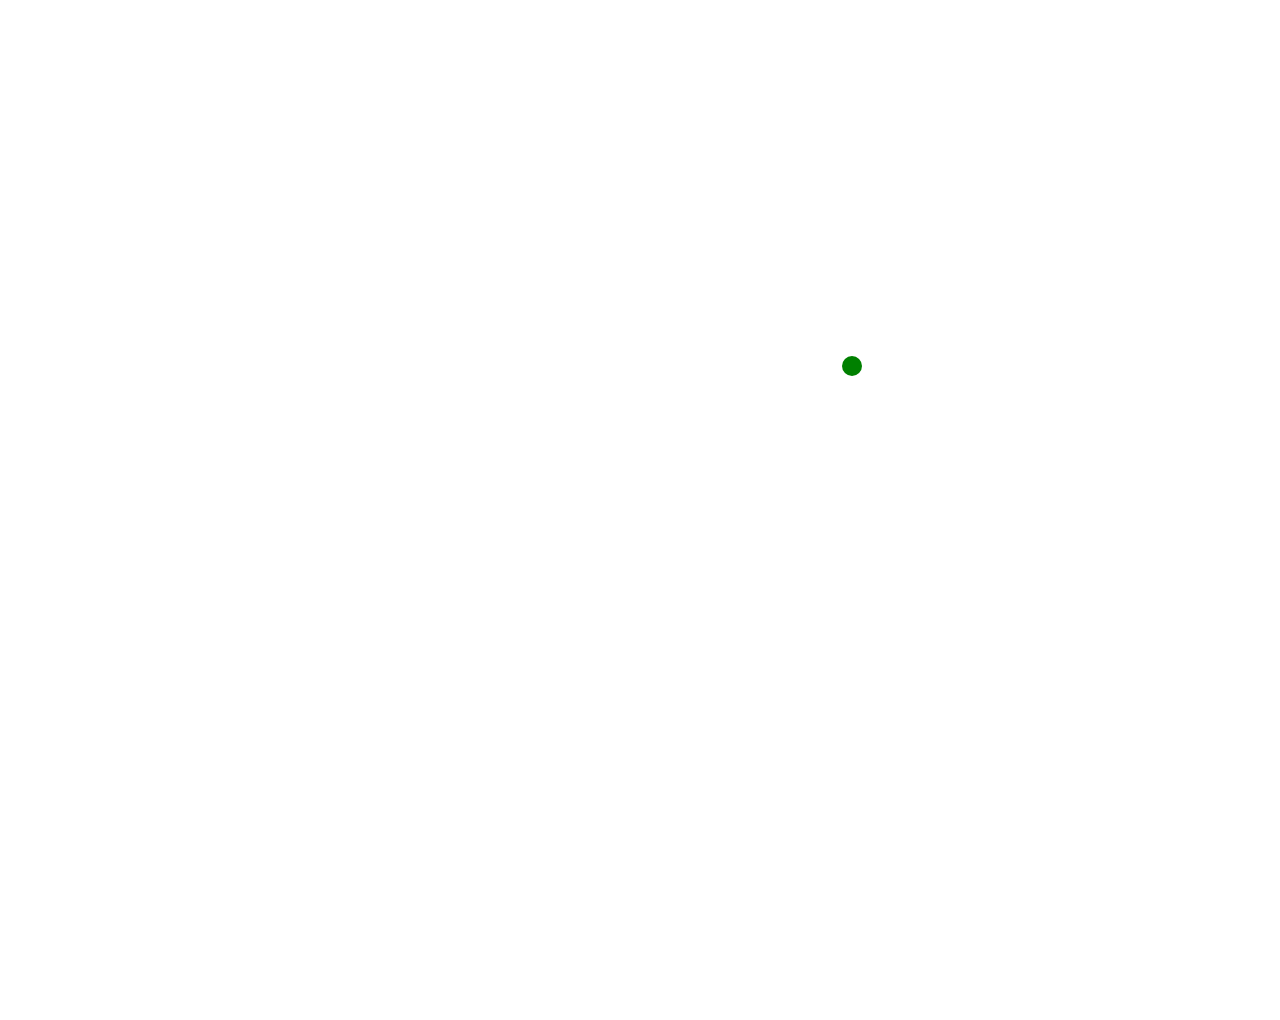
==== test.html @ 16f13b66 "공 그리는 거랑 화면에 닿았을때 튕기는 로직" ====
<!DOCTYPE html>
<html lang="ko">

<head>
    <meta charset="UTF-8">
    <meta name="viewport" content="width=device-width, initial-scale=1.0">
    <title>Document</title>
</head>

<body>
    <canvas id="block" width="1000" height="1000"> <!-- 여기 넓이랑 높이도 임의로 지정한 거여서 나중에 크기에 맞춰서 바꾸면 될듯-->
    </canvas>
    <script src="/js/jhj.js"></script>
</body>

</html>
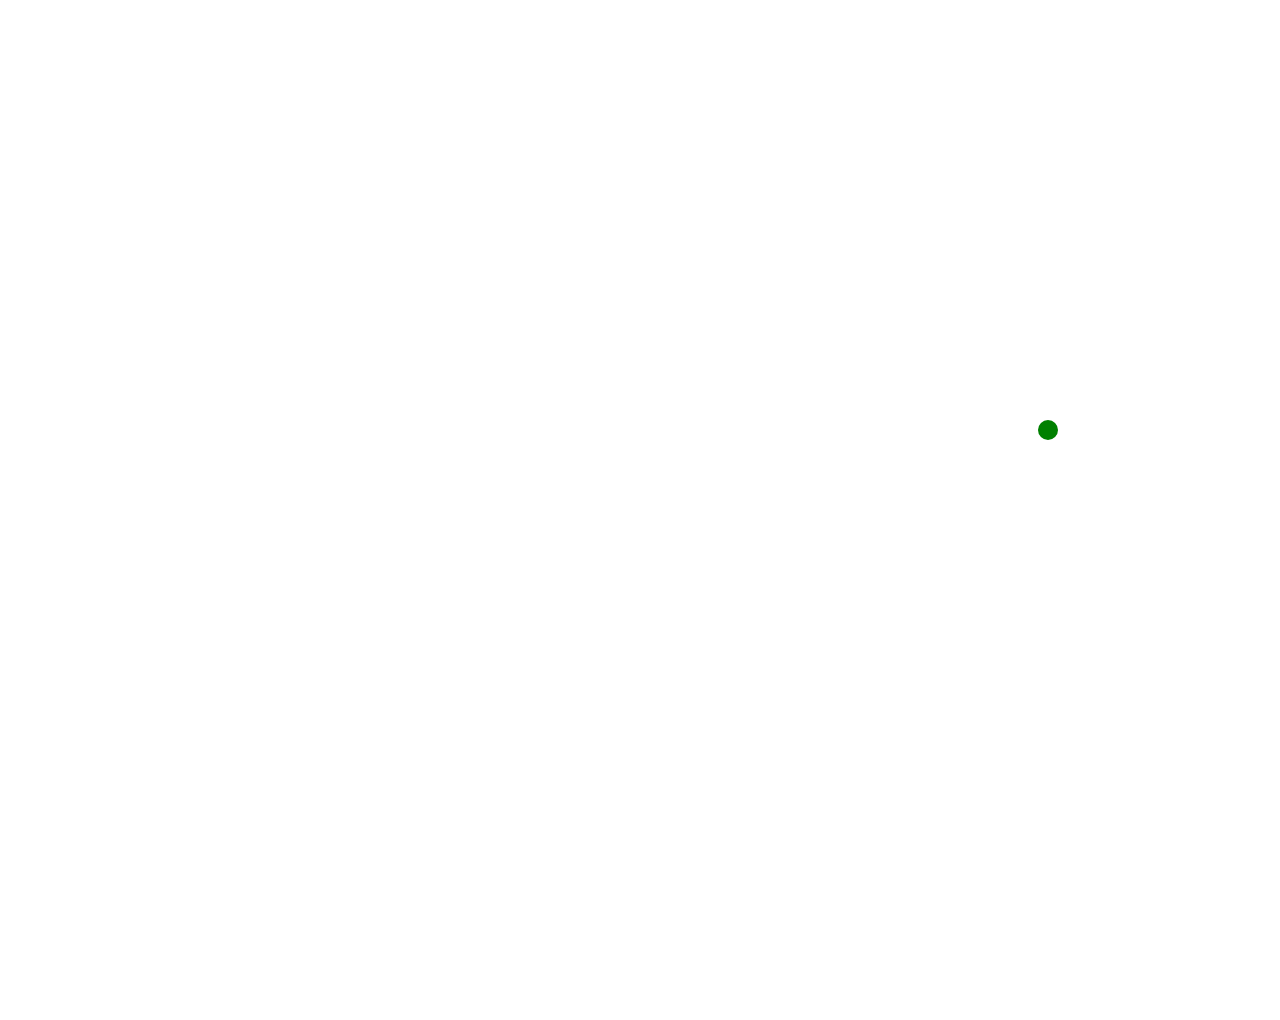
==== commit bf1b8a25: "공그리는 로직이랑 벽 튕기는 로직 만들었습니다." ====
--- a/test.html
+++ b/test.html
@@ -5,6 +5,7 @@
     <meta charset="UTF-8">
     <meta name="viewport" content="width=device-width, initial-scale=1.0">
     <title>Document</title>
+    <link rel="stylesheet" href="/css/front.css">
 </head>
 
 <body>
--- a/css/front.css
+++ b/css/front.css
@@ -0,0 +1,15 @@
+body{
+    
+    text-align: center;
+    align-items: center;
+}
+
+.container {
+    
+    width: 720px;
+    height: 50vh;
+    margin: auto;
+    margin-top: 12%;
+    background-color: white;
+    border: 3px solid black;
+}
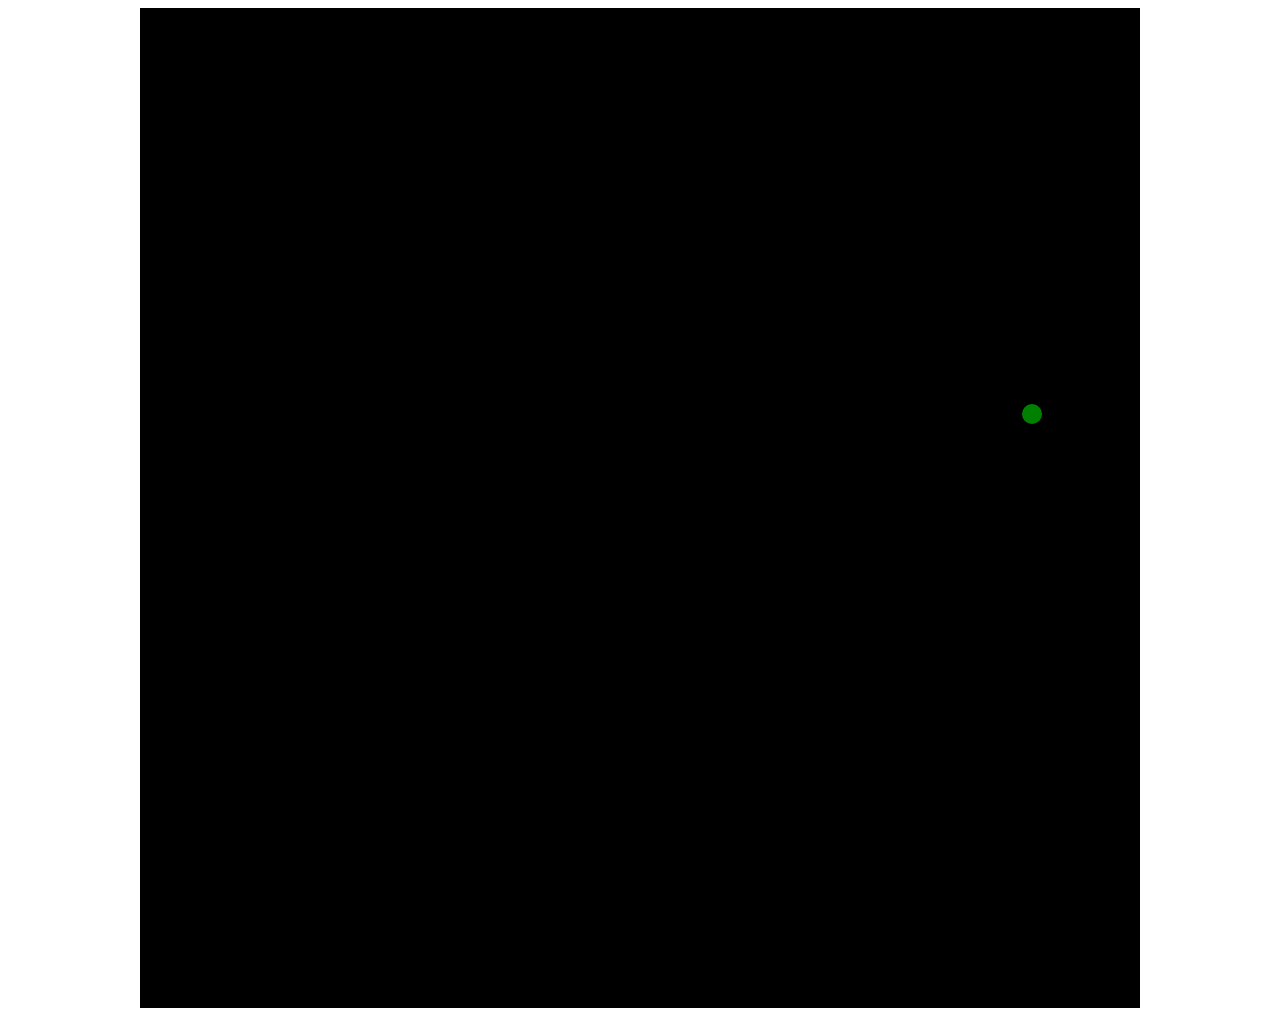
==== commit e609c648: "캔버스 배경색 검정 추가" ====
--- a/test.html
+++ b/test.html
@@ -9,9 +9,11 @@
 </head>
 
 <body>
-    <canvas id="block" width="1000" height="1000"> <!-- 여기 넓이랑 높이도 임의로 지정한 거여서 나중에 크기에 맞춰서 바꾸면 될듯-->
+    <!-- 캔버스 위치가 구분이 안가서 배경 검정색 추가함 나중에 수정하면 될듯 -->
+    <canvas id="block" width="1000" height="1000" style="background-color: black;"> <!-- 여기 넓이랑 높이도 임의로 지정한 거여서 나중에 크기에 맞춰서 바꾸면 될듯-->
     </canvas>
     <script src="/js/jhj.js"></script>
+    <script src="/js/rsh.js"></script>
 </body>
 
 </html>
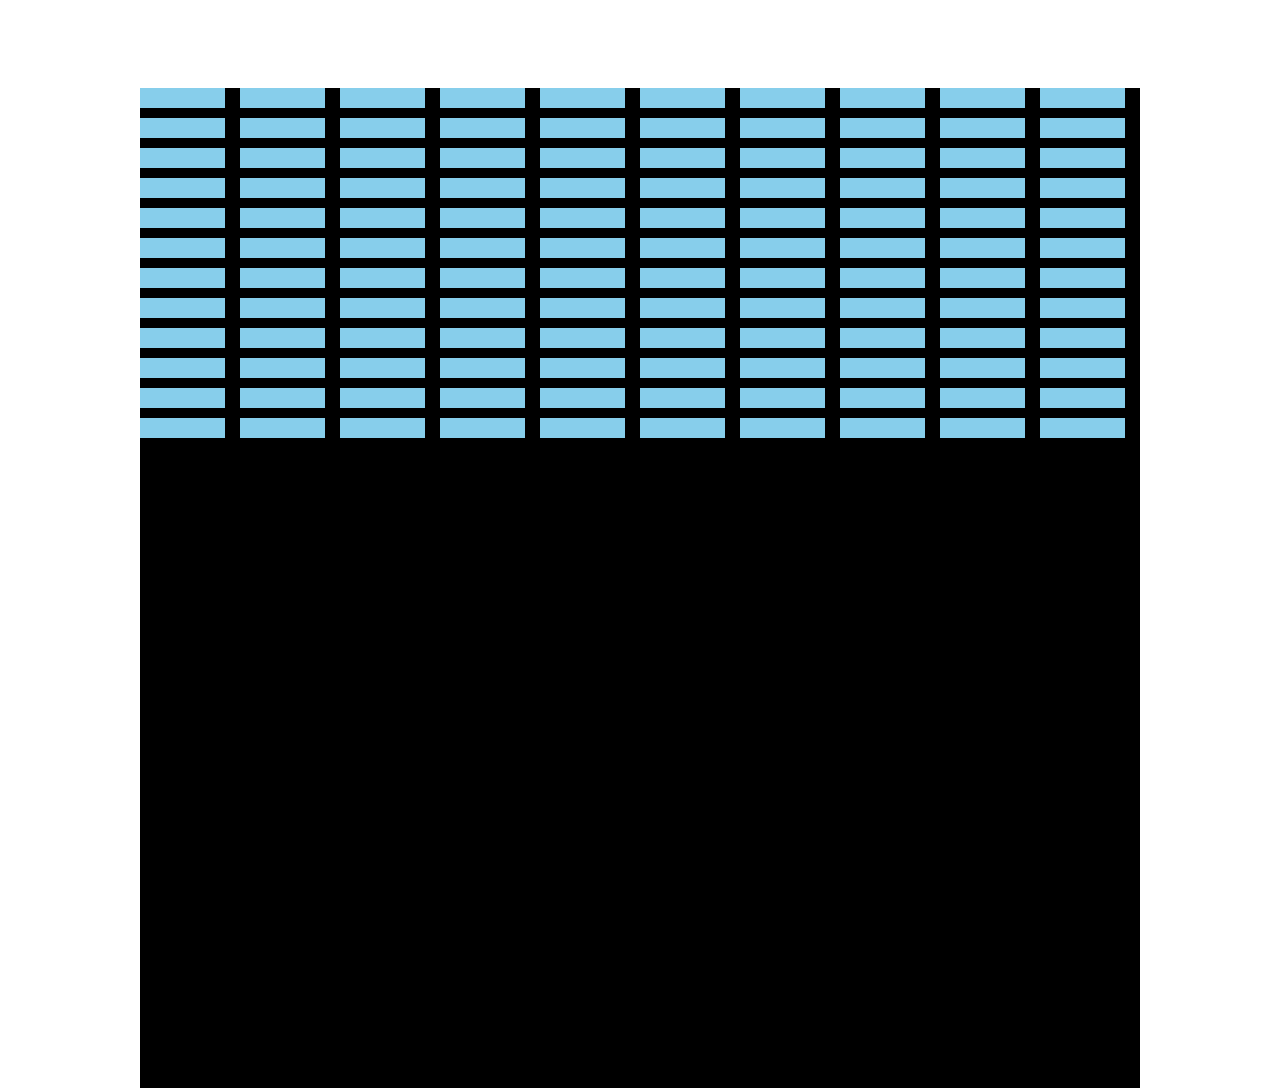
==== commit 93b2b627: "test" ====
--- a/test.html
+++ b/test.html
@@ -12,8 +12,11 @@
     <!-- 캔버스 위치가 구분이 안가서 배경 검정색 추가함 나중에 수정하면 될듯 -->
     <canvas id="block" width="1000" height="1000" style="background-color: black;"> <!-- 여기 넓이랑 높이도 임의로 지정한 거여서 나중에 크기에 맞춰서 바꾸면 될듯-->
     </canvas>
+  <!---  
     <script src="/js/jhj.js"></script>
-    <script src="/js/rsh.js"></script>
+    <script src="/js/rsh.js"></script> 
+    -->
+     <script src="/js/isk.js"></script>
 </body>
 
 </html>
--- a/css/front.css
+++ b/css/front.css
@@ -1,15 +1,35 @@
-body{
-    
+body {
+
     text-align: center;
     align-items: center;
 }
 
 .container {
-    
+
     width: 720px;
     height: 50vh;
     margin: auto;
     margin-top: 12%;
     background-color: white;
     border: 3px solid black;
+}
+
+canvas {
+    background: #eee;
+    display: block;
+    margin: 0 auto;
+    margin-top: 7%;
+    margin-bottom: -10%;
+    font-size: 100px;
+}
+
+header {
+    display: flex;
+    justify-content: space-between;
+    text-align: center;
+    align-items: center;
+    background-color: #333;
+    color: white;
+    padding: 10px;
+    font-size: 25px;
 }
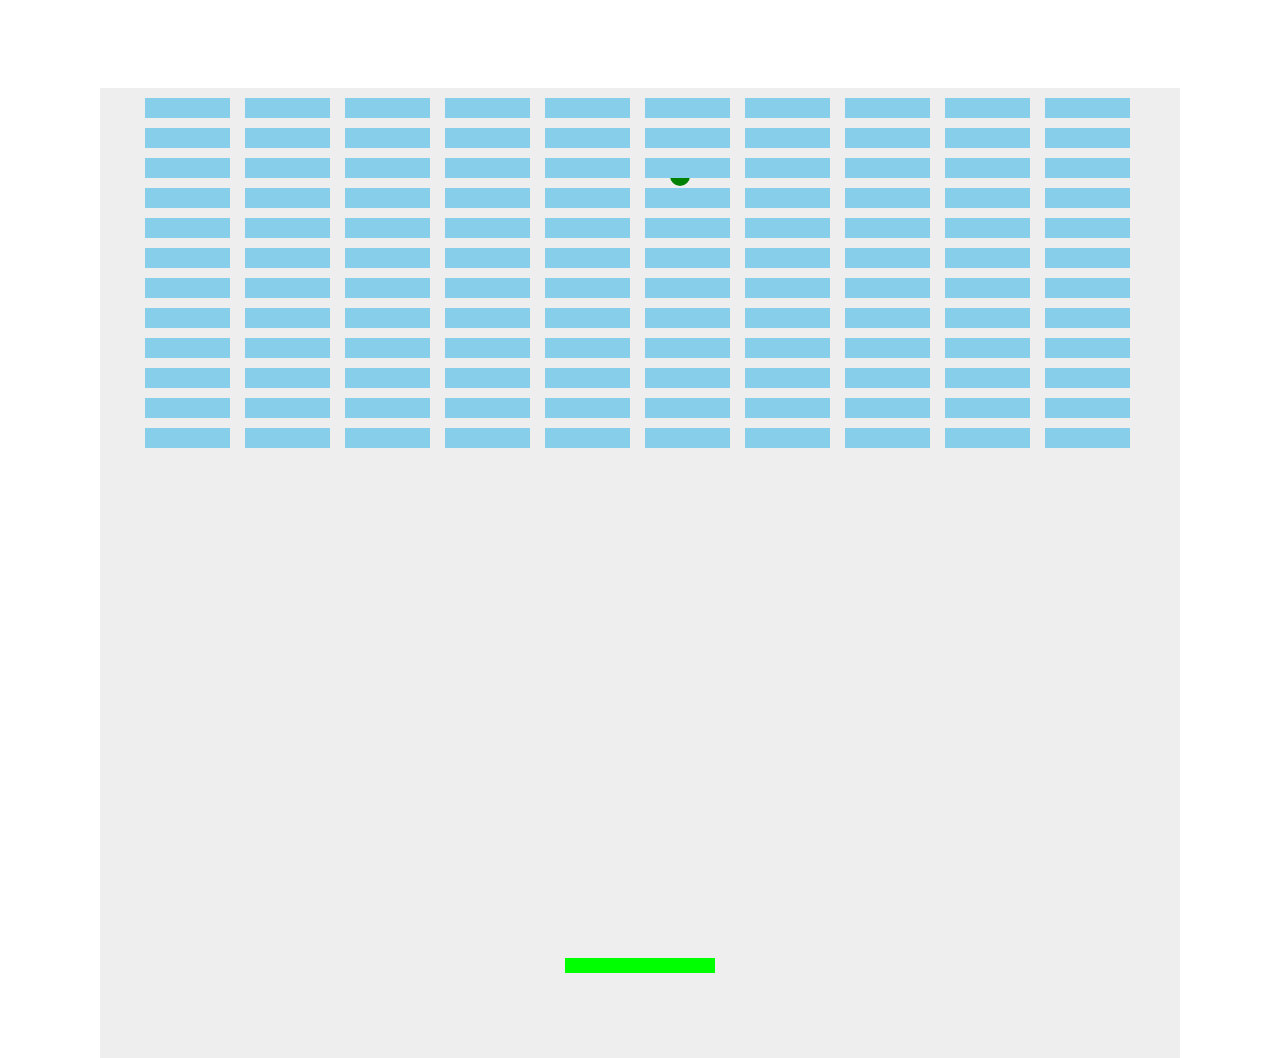
==== commit 782dd68a: "ㅇㅅㅇ" ====
--- a/test.html
+++ b/test.html
@@ -2,21 +2,37 @@
 <html lang="ko">
 
 <head>
+  <meta charset="UTF-8">
+  <meta name="viewport" content="width=device-width, initial-scale=1.0">
+  <title>Document</title>
+  <link rel="stylesheet" href="/css/front.css">
+</head>
+
+<body>
+  <!DOCTYPE html>
+  <html lang="en">
+
+  <head>
     <meta charset="UTF-8">
     <meta name="viewport" content="width=device-width, initial-scale=1.0">
     <title>Document</title>
-    <link rel="stylesheet" href="/css/front.css">
-</head>
 
-<body>
-    <!-- 캔버스 위치가 구분이 안가서 배경 검정색 추가함 나중에 수정하면 될듯 -->
-    <canvas id="block" width="1000" height="1000" style="background-color: black;"> <!-- 여기 넓이랑 높이도 임의로 지정한 거여서 나중에 크기에 맞춰서 바꾸면 될듯-->
-    </canvas>
-  <!---  
-    <script src="/js/jhj.js"></script>
-    <script src="/js/rsh.js"></script> 
-    -->
-     <script src="/js/isk.js"></script>
+  </head>
+
+  <body>
+    <canvas id="gameCanvas" width="1080" height="970"></canvas>
+
+  </body>
+  <!-- 여기서 알아서 테스트.. -->
+
+  </html>
+
+  <script src="/js/hdi.js"></script>
+  <script src="/js/isk.js"></script>
+  <script src="/js/jhj.js"></script>
+  <script src="/js/rsh.js"></script>
+  <!-- <script src="/js/sks.js"></script> -->
+  <script src="/js/main.js"></script>
 </body>
 
-</html>
+</html>
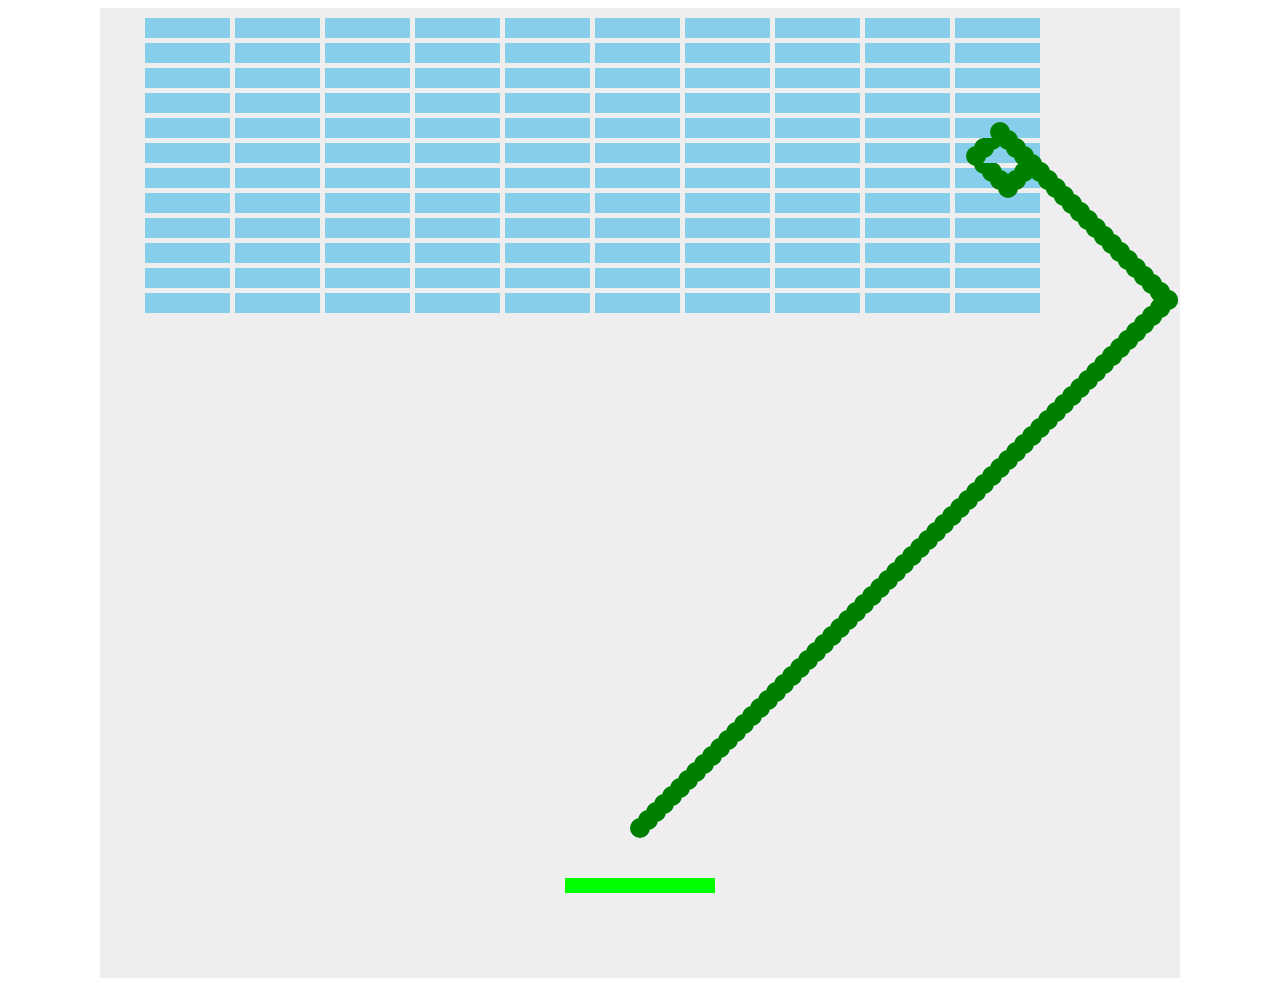
==== commit 1a021500: "z" ====
--- a/test.html
+++ b/test.html
@@ -25,8 +25,6 @@
   </body>
   <!-- 여기서 알아서 테스트.. -->
 
-  </html>
-
   <script src="/js/hdi.js"></script>
   <script src="/js/isk.js"></script>
   <script src="/js/jhj.js"></script>
--- a/css/front.css
+++ b/css/front.css
@@ -1,35 +1,37 @@
 body {
-
     text-align: center;
     align-items: center;
 }
 
 .container {
-
-    width: 720px;
-    height: 50vh;
+    display: block;
+    width: 1080px;
+    height: 1015px;
     margin: auto;
-    margin-top: 12%;
+    margin-top: 7%;
+    margin-bottom: -10%;
     background-color: white;
-    border: 3px solid black;
+    border: 1px solid black;
 }
 
 canvas {
     background: #eee;
     display: block;
     margin: 0 auto;
-    margin-top: 7%;
-    margin-bottom: -10%;
-    font-size: 100px;
+    margin-top: auto;
+    margin-bottom: auto;
+
 }
 
-header {
+
+.header {
+    width: 100%;
+    height: 50px;
     display: flex;
-    justify-content: space-between;
-    text-align: center;
+    justify-content: space-around;
     align-items: center;
+    font-size: 25px;
     background-color: #333;
     color: white;
-    padding: 10px;
-    font-size: 25px;
+
 }
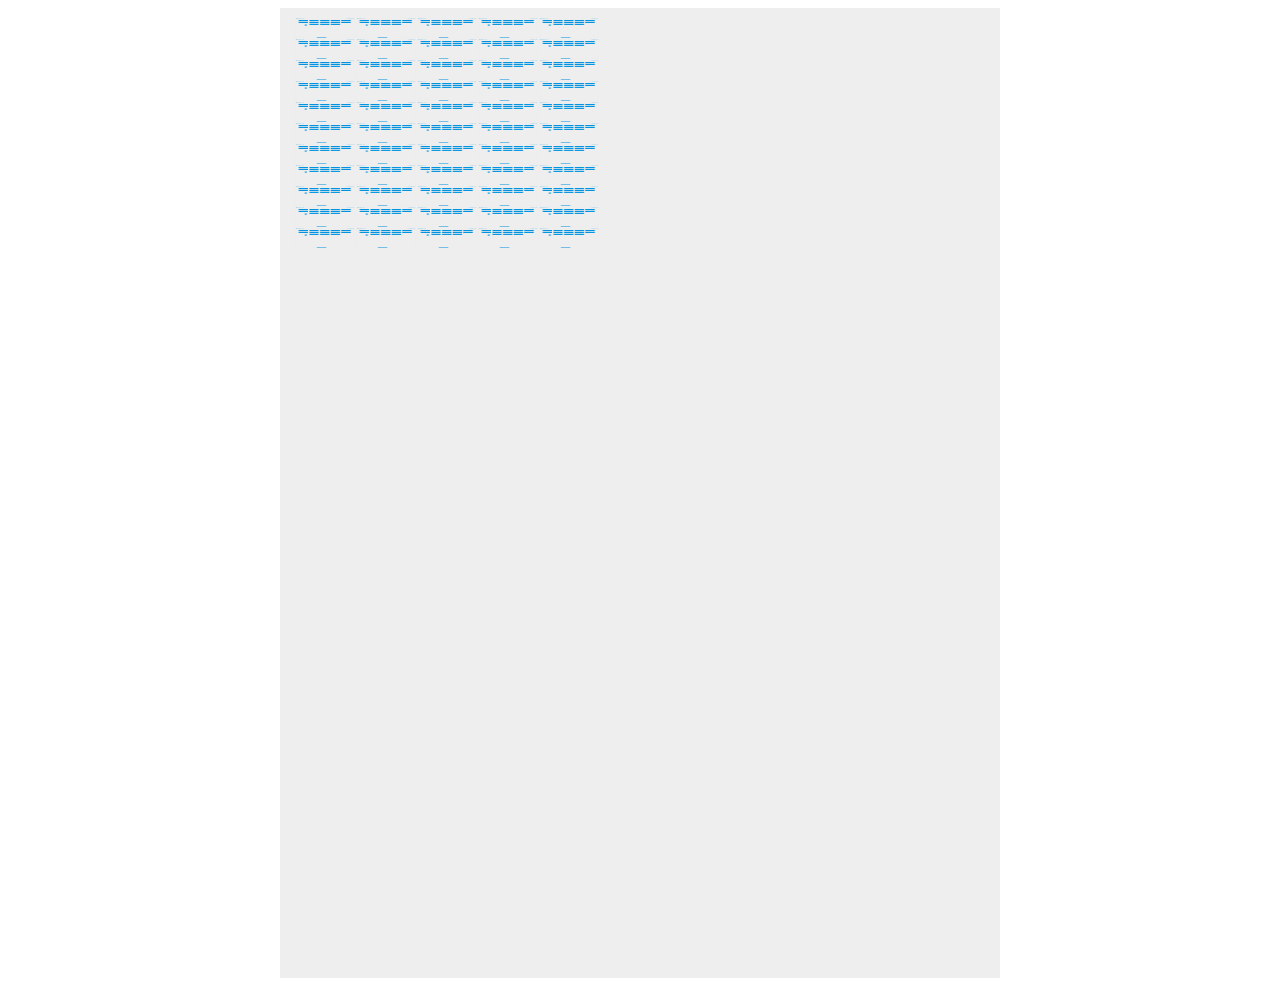
==== commit 2d2ce9eb: "test" ====
--- a/test.html
+++ b/test.html
@@ -20,17 +20,17 @@
   </head>
 
   <body>
-    <canvas id="gameCanvas" width="1080" height="970"></canvas>
+    <canvas id="main" height="970"></canvas>
 
   </body>
   <!-- 여기서 알아서 테스트.. -->
 
-  <script src="/js/hdi.js"></script>
+  <!-- <script src="/js/hdi.js"></script>
   <script src="/js/isk.js"></script>
   <script src="/js/jhj.js"></script>
-  <script src="/js/rsh.js"></script>
-  <!-- <script src="/js/sks.js"></script> -->
-  <script src="/js/main.js"></script>
+  <script src="/js/rsh.js"></script> -->
+  <script src="/js/sks.js"></script>
+  <!-- <script src="/js/main.js"></script> -->
 </body>
 
 </html>
--- a/css/front.css
+++ b/css/front.css
@@ -6,12 +6,9 @@
 .container {
     display: block;
     width: 1080px;
-    height: 1015px;
+    height: 50vh;
     margin: auto;
-    margin-top: 7%;
-    margin-bottom: -10%;
     background-color: white;
-    border: 1px solid black;
 }
 
 canvas {
@@ -25,7 +22,7 @@
 
 
 .header {
-    width: 100%;
+    width: 1080px;
     height: 50px;
     display: flex;
     justify-content: space-around;
